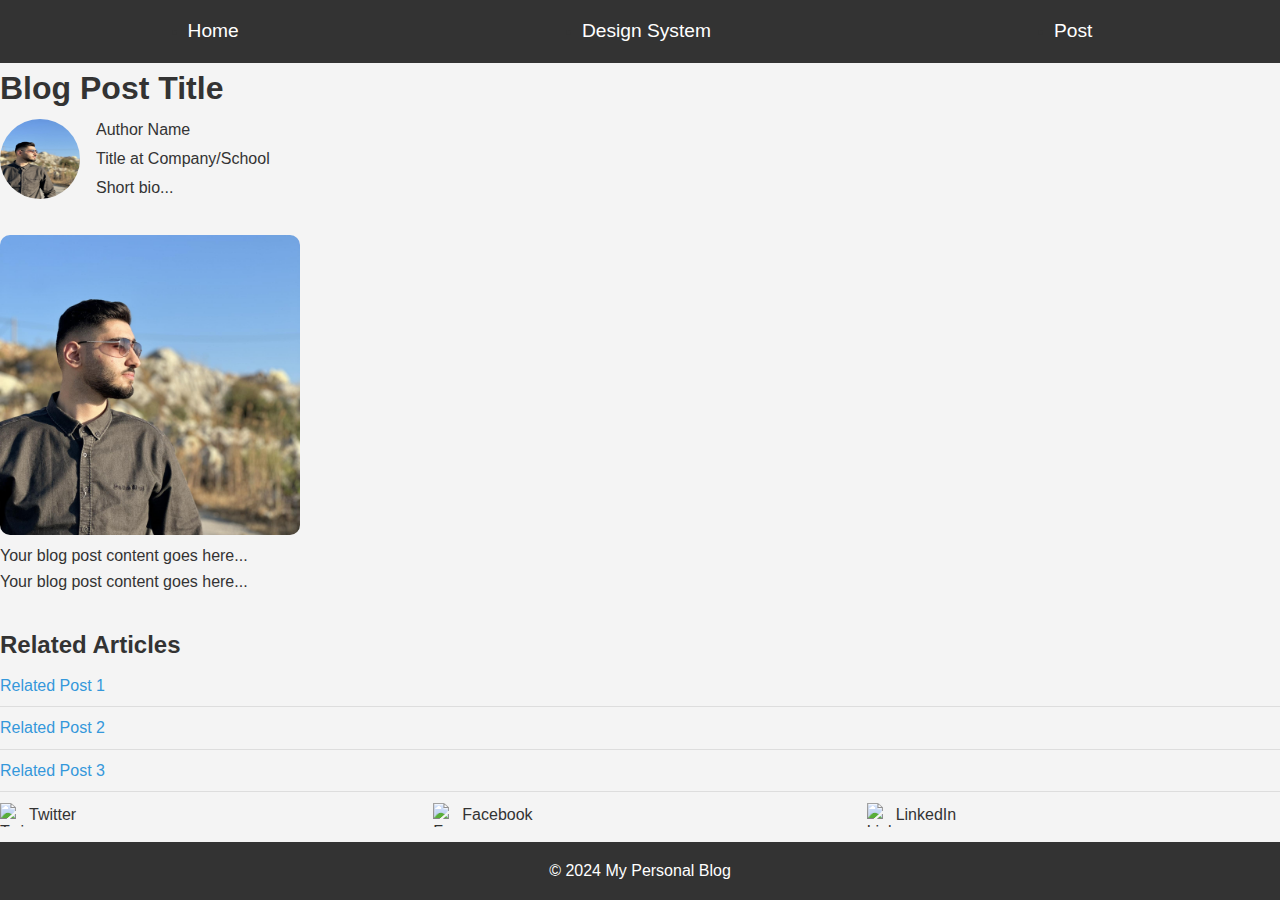
==== post.html @ 80c1679a "finish" ====
<!DOCTYPE html>
<html lang="en">
<head>
    <meta charset="UTF-8">
    <meta name="viewport" content="width=device-width, initial-scale=1.0">
    <title>Blog Post Title</title>
    <link rel="stylesheet" href="css/home.css">
    
</head>
<body>
    <header>
        <nav>
            <ul>
                <li><a href="index.html">Home</a></li>
                <li><a href="design-system.html">Design System</a></li>
                <li><a href="post.html">Post</a></li>
            </ul>
        </nav>
    </header>
    
    <main>
        <article>
            <header>
                <h1>Blog Post Title</h1>
                <div class="author-info">
                    <img src="assets/assetsimagespost1.jpg" alt="Author Avatar">
                    <div>
                        <p>Author Name</p>
                        <p>Title at Company/School</p>
                        <p>Short bio...</p>
                        
                    </div>
                </div>
            </header>
            <section class="content">
                <img src="assets/assetsimagespost1.jpg" alt="Post Image">
                <p>Your blog post content goes here...</p>
            </section>
            
            <section class="content">
                <p>Your blog post content goes here...</p>
            </section>
            <footer class="social-sharing">
                <a href="#">Twitter</a>
                <a href="#">Facebook</a>
                <a href="#">LinkedIn</a>
            </footer>
        </article>
        
        <section class="related-articles">
            <h2>Related Articles</h2>
            <ul>
                <li><a href="post.html">Related Post 1</a></li>
                <li><a href="post.html">Related Post 2</a></li>
                <li><a href="post.html">Related Post 3</a></li>
            </ul>
        </section>
    </main>
    
        <div class="social-sharing-footer">
            <a href="https://twitter.com" target="_blank">
                <img src="assets/twitter-icon.png" alt="Twitter Icon"> Twitter
            </a>
            <a href="https://facebook.com" target="_blank">
                <img src="assets/facebook-icon.png" alt="Facebook Icon"> Facebook
            </a>
            <a href="https://linkedin.com" target="_blank">
                <img src="assets/linkedin-icon.png" alt="LinkedIn Icon"> LinkedIn
            </a>
        </div>
   
    
    <footer>
        <p>&copy; 2024 My Personal Blog</p>
    </footer>
</body>
</html>
---- css/home.css ----
@import url('homepage.css');
@import url('postpage.css');
@import url('design-system.css');

* {
    margin: 0;
    padding: 0;
    box-sizing: border-box;
}

body {
    font-family: Arial, sans-serif;
    line-height: 1.6;
    color: #333;
    background-color: #f4f4f4;
}

a {
    color: #3498db;
    text-decoration: none;
}

a:hover {
    text-decoration: underline;
}
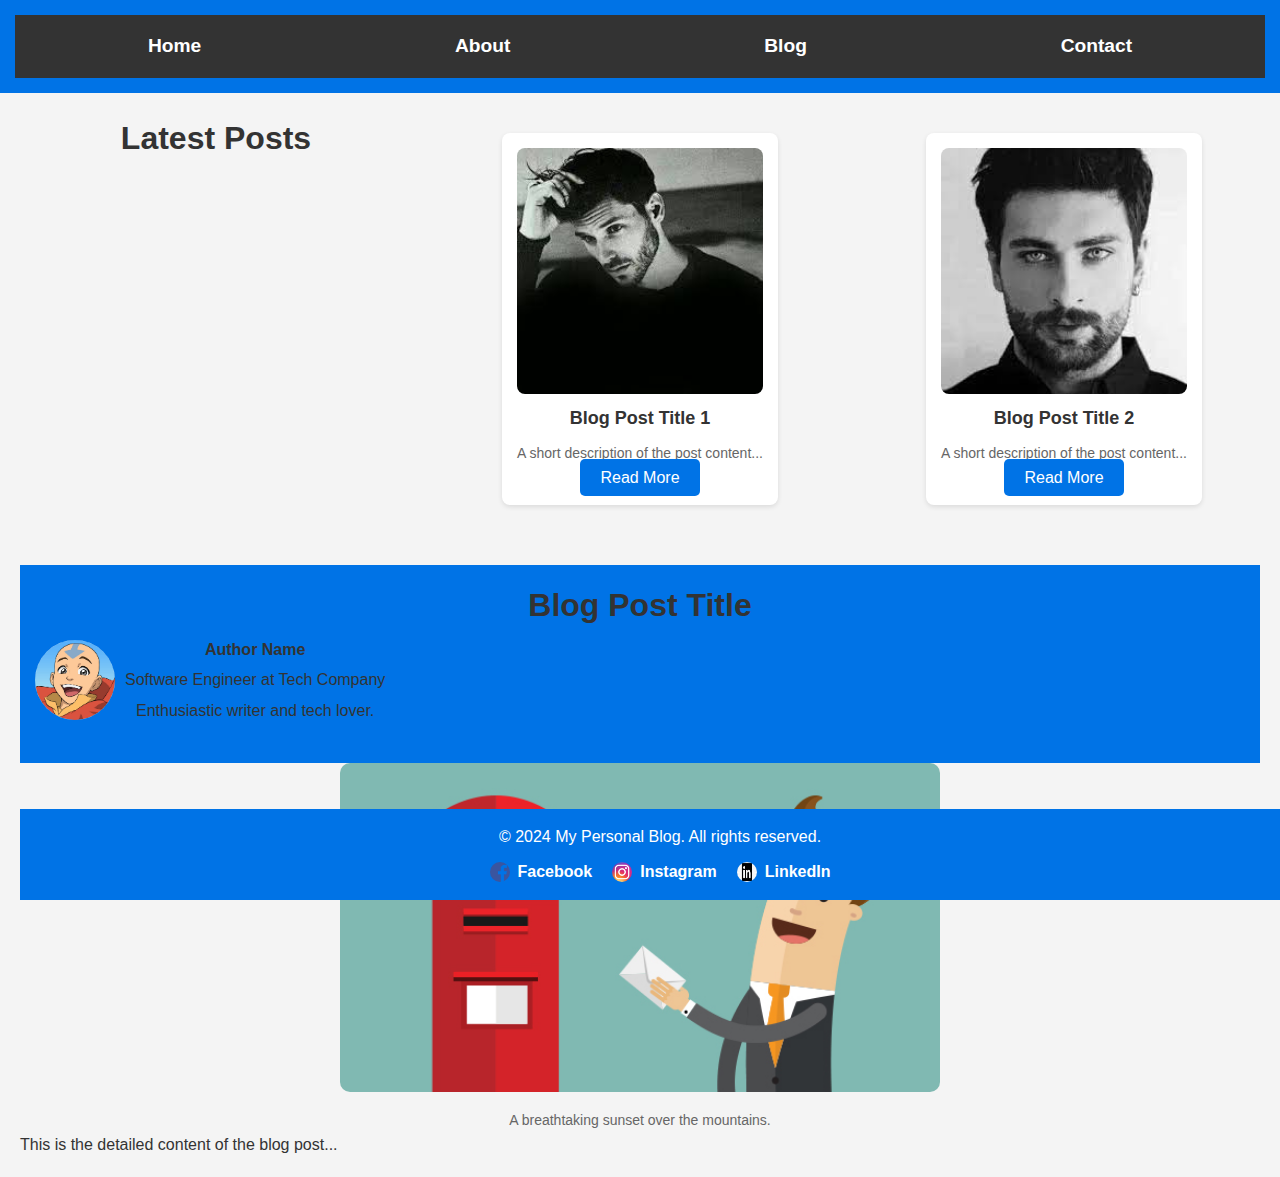
==== commit 51fc8982: "EDIT" ====
--- a/post.html
+++ b/post.html
@@ -3,75 +3,83 @@
 <head>
     <meta charset="UTF-8">
     <meta name="viewport" content="width=device-width, initial-scale=1.0">
-    <title>Blog Post Title</title>
+    <title>Blog Homepage</title>
     <link rel="stylesheet" href="css/home.css">
-    
 </head>
 <body>
     <header>
         <nav>
             <ul>
                 <li><a href="index.html">Home</a></li>
-                <li><a href="design-system.html">Design System</a></li>
-                <li><a href="post.html">Post</a></li>
+                <li><a href="about.html">About</a></li>
+                <li><a href="blog.html">Blog</a></li>
+                <li><a href="contact.html">Contact</a></li>
             </ul>
         </nav>
     </header>
-    
+
     <main>
-        <article>
-            <header>
-                <h1>Blog Post Title</h1>
-                <div class="author-info">
-                    <img src="assets/assetsimagespost1.jpg" alt="Author Avatar">
-                    <div>
-                        <p>Author Name</p>
-                        <p>Title at Company/School</p>
-                        <p>Short bio...</p>
-                        
+        <section class="blog-posts">
+            <h1>Latest Posts</h1>
+            <div class="card">
+                <img src="assets/image1.png" alt="Post Image">
+                <div class="card-content">
+                    <h2>Blog Post Title 1</h2>
+                    <p>A short description of the post content...</p>
+                    <a href="post.html" class="read-more-btn">Read More</a>
+                </div>
+            </div>
+            <div class="card">
+                <img src="assets/image2.png" alt="Post Image">
+                <div class="card-content">
+                    <h2>Blog Post Title 2</h2>
+                    <p>A short description of the post content...</p>
+                    <a href="post.html" class="read-more-btn">Read More</a>
+                </div>
+            </div>
+        </section>
+
+        <section class="blog-post">
+            <article>
+                <header>
+                    <h1>Blog Post Title</h1>
+                    <div class="author-info">
+                        <img src="assets/avatar.png" alt="Author Avatar">
+                        <div>
+                            <p><strong>Author Name</strong></p>
+                            <p>Software Engineer at Tech Company</p>
+                            <p>Enthusiastic writer and tech lover.</p>
+                        </div>
                     </div>
-                </div>
-            </header>
-            <section class="content">
-                <img src="assets/assetsimagespost1.jpg" alt="Post Image">
-                <p>Your blog post content goes here...</p>
-            </section>
-            
-            <section class="content">
-                <p>Your blog post content goes here...</p>
-            </section>
-            <footer class="social-sharing">
-                <a href="#">Twitter</a>
-                <a href="#">Facebook</a>
-                <a href="#">LinkedIn</a>
-            </footer>
-        </article>
-        
-        <section class="related-articles">
-            <h2>Related Articles</h2>
-            <ul>
-                <li><a href="post.html">Related Post 1</a></li>
-                <li><a href="post.html">Related Post 2</a></li>
-                <li><a href="post.html">Related Post 3</a></li>
-            </ul>
+                </header>
+
+                <section class="content">
+                    <figure>
+                        <img src="assets/post-image.png" alt="Post Image">
+                        <figcaption>A breathtaking sunset over the mountains.</figcaption>
+                    </figure>
+                    <p>This is the detailed content of the blog post...</p>
+                </section>
+
+             
+                <footer>
+                    <p>&copy; 2024 My Personal Blog. All rights reserved.</p>
+                    <div class="social-links">
+                        <a href="https://facebook.com" target="_blank">
+                            <img src="assets/facebook.png" alt="Facebook Logo"> Facebook
+                        </a>
+                        <a href="https://instagram.com" target="_blank">
+                            <img src="assets/insta.png" alt="Instagram Logo"> Instagram
+                        </a>
+                        <a href="https://linkedin.com" target="_blank">
+                            <img src="assets/link.png" alt="LinkedIn Logo"> LinkedIn
+                        </a>
+                    </div>
+                </footer>
+            </article>
         </section>
     </main>
+
     
-        <div class="social-sharing-footer">
-            <a href="https://twitter.com" target="_blank">
-                <img src="assets/twitter-icon.png" alt="Twitter Icon"> Twitter
-            </a>
-            <a href="https://facebook.com" target="_blank">
-                <img src="assets/facebook-icon.png" alt="Facebook Icon"> Facebook
-            </a>
-            <a href="https://linkedin.com" target="_blank">
-                <img src="assets/linkedin-icon.png" alt="LinkedIn Icon"> LinkedIn
-            </a>
-        </div>
-   
-    
-    <footer>
-        <p>&copy; 2024 My Personal Blog</p>
-    </footer>
 </body>
 </html>
